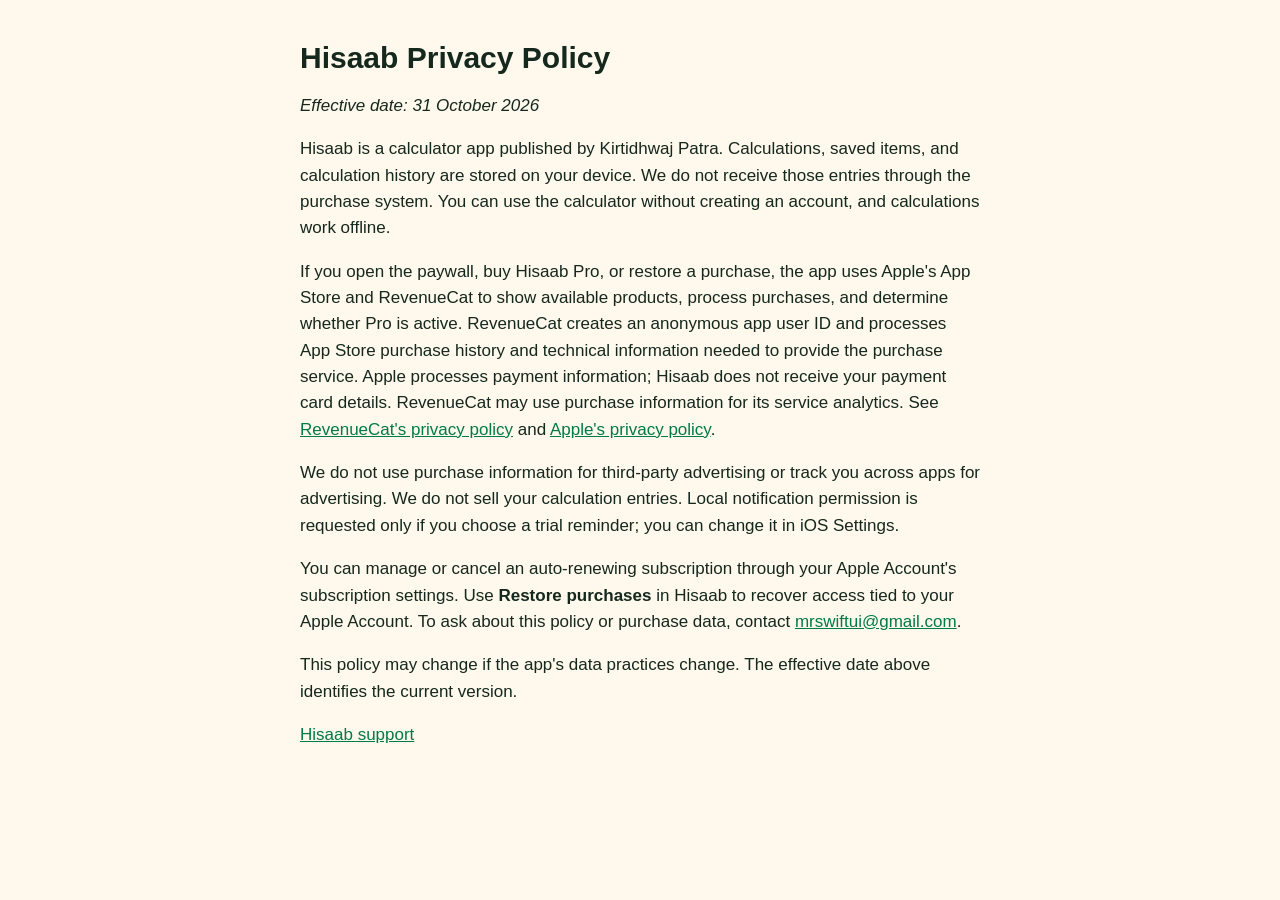
==== privacy.html @ 05719386 "Add Hisaab support page and privacy policy" ====
<!doctype html>
<html lang="en">
<head>
<meta charset="utf-8">
<meta name="viewport" content="width=device-width, initial-scale=1">
<title>Hisaab Privacy Policy</title>
<link rel="stylesheet" href="style.css">
</head>
<body>
<main>
  <h1>Hisaab Privacy Policy</h1>
  <p><em>Effective date: 31 October 2026</em></p>

  <p>Hisaab is a calculator app published by Kirtidhwaj Patra. Calculations, saved items, and calculation history are stored on your device. We do not receive those entries through the purchase system. You can use the calculator without creating an account, and calculations work offline.</p>

  <p>If you open the paywall, buy Hisaab Pro, or restore a purchase, the app uses Apple's App Store and RevenueCat to show available products, process purchases, and determine whether Pro is active. RevenueCat creates an anonymous app user ID and processes App Store purchase history and technical information needed to provide the purchase service. Apple processes payment information; Hisaab does not receive your payment card details. RevenueCat may use purchase information for its service analytics. See <a href="https://www.revenuecat.com/privacy">RevenueCat's privacy policy</a> and <a href="https://www.apple.com/legal/privacy/">Apple's privacy policy</a>.</p>

  <p>We do not use purchase information for third-party advertising or track you across apps for advertising. We do not sell your calculation entries. Local notification permission is requested only if you choose a trial reminder; you can change it in iOS Settings.</p>

  <p>You can manage or cancel an auto-renewing subscription through your Apple Account's subscription settings. Use <strong>Restore purchases</strong> in Hisaab to recover access tied to your Apple Account. To ask about this policy or purchase data, contact <a href="mailto:mrswiftui@gmail.com">mrswiftui@gmail.com</a>.</p>

  <p>This policy may change if the app's data practices change. The effective date above identifies the current version.</p>

  <p><a href="index.html">Hisaab support</a></p>
</main>
</body>
</html>
---- style.css ----
body { margin: 0; background: #FFF8EC; color: #15281E; font: 17px/1.55 -apple-system, BlinkMacSystemFont, "Segoe UI", Roboto, sans-serif; }
main { max-width: 680px; margin: 0 auto; padding: 40px 20px 64px; }
h1 { font-size: 30px; line-height: 1.2; margin: 0 0 12px; }
h2 { font-size: 20px; margin: 28px 0 8px; }
a { color: #007A48; }
@media (prefers-color-scheme: dark) { body { background: #121512; color: #F1F4EF; } a { color: #34B27A; } }
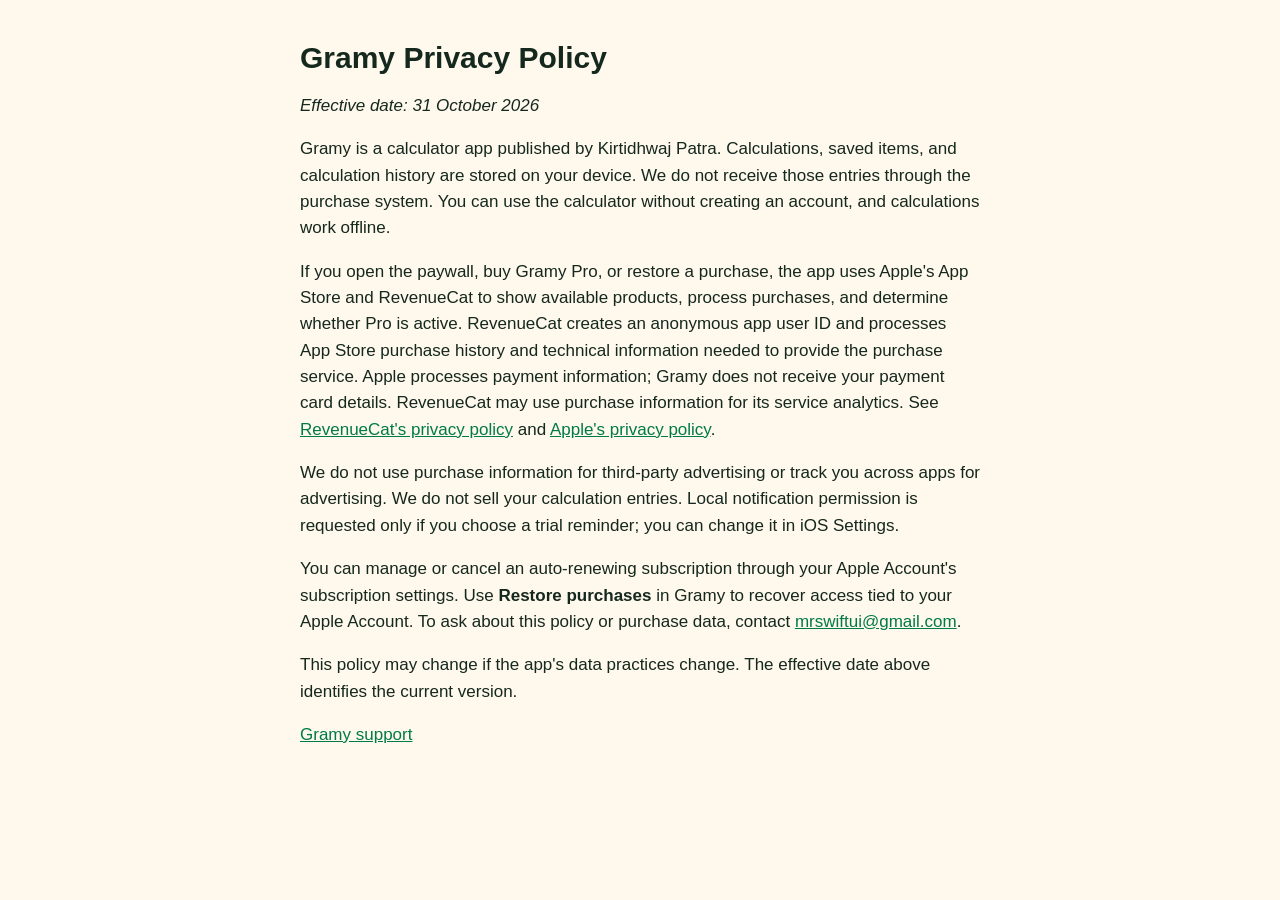
==== commit a2cd67e4: "Rebrand support and privacy pages to Gramy" ====
--- a/privacy.html
+++ b/privacy.html
@@ -3,25 +3,25 @@
 <head>
 <meta charset="utf-8">
 <meta name="viewport" content="width=device-width, initial-scale=1">
-<title>Hisaab Privacy Policy</title>
+<title>Gramy Privacy Policy</title>
 <link rel="stylesheet" href="style.css">
 </head>
 <body>
 <main>
-  <h1>Hisaab Privacy Policy</h1>
+  <h1>Gramy Privacy Policy</h1>
   <p><em>Effective date: 31 October 2026</em></p>
 
-  <p>Hisaab is a calculator app published by Kirtidhwaj Patra. Calculations, saved items, and calculation history are stored on your device. We do not receive those entries through the purchase system. You can use the calculator without creating an account, and calculations work offline.</p>
+  <p>Gramy is a calculator app published by Kirtidhwaj Patra. Calculations, saved items, and calculation history are stored on your device. We do not receive those entries through the purchase system. You can use the calculator without creating an account, and calculations work offline.</p>
 
-  <p>If you open the paywall, buy Hisaab Pro, or restore a purchase, the app uses Apple's App Store and RevenueCat to show available products, process purchases, and determine whether Pro is active. RevenueCat creates an anonymous app user ID and processes App Store purchase history and technical information needed to provide the purchase service. Apple processes payment information; Hisaab does not receive your payment card details. RevenueCat may use purchase information for its service analytics. See <a href="https://www.revenuecat.com/privacy">RevenueCat's privacy policy</a> and <a href="https://www.apple.com/legal/privacy/">Apple's privacy policy</a>.</p>
+  <p>If you open the paywall, buy Gramy Pro, or restore a purchase, the app uses Apple's App Store and RevenueCat to show available products, process purchases, and determine whether Pro is active. RevenueCat creates an anonymous app user ID and processes App Store purchase history and technical information needed to provide the purchase service. Apple processes payment information; Gramy does not receive your payment card details. RevenueCat may use purchase information for its service analytics. See <a href="https://www.revenuecat.com/privacy">RevenueCat's privacy policy</a> and <a href="https://www.apple.com/legal/privacy/">Apple's privacy policy</a>.</p>
 
   <p>We do not use purchase information for third-party advertising or track you across apps for advertising. We do not sell your calculation entries. Local notification permission is requested only if you choose a trial reminder; you can change it in iOS Settings.</p>
 
-  <p>You can manage or cancel an auto-renewing subscription through your Apple Account's subscription settings. Use <strong>Restore purchases</strong> in Hisaab to recover access tied to your Apple Account. To ask about this policy or purchase data, contact <a href="mailto:mrswiftui@gmail.com">mrswiftui@gmail.com</a>.</p>
+  <p>You can manage or cancel an auto-renewing subscription through your Apple Account's subscription settings. Use <strong>Restore purchases</strong> in Gramy to recover access tied to your Apple Account. To ask about this policy or purchase data, contact <a href="mailto:mrswiftui@gmail.com">mrswiftui@gmail.com</a>.</p>
 
   <p>This policy may change if the app's data practices change. The effective date above identifies the current version.</p>
 
-  <p><a href="index.html">Hisaab support</a></p>
+  <p><a href="index.html">Gramy support</a></p>
 </main>
 </body>
 </html>
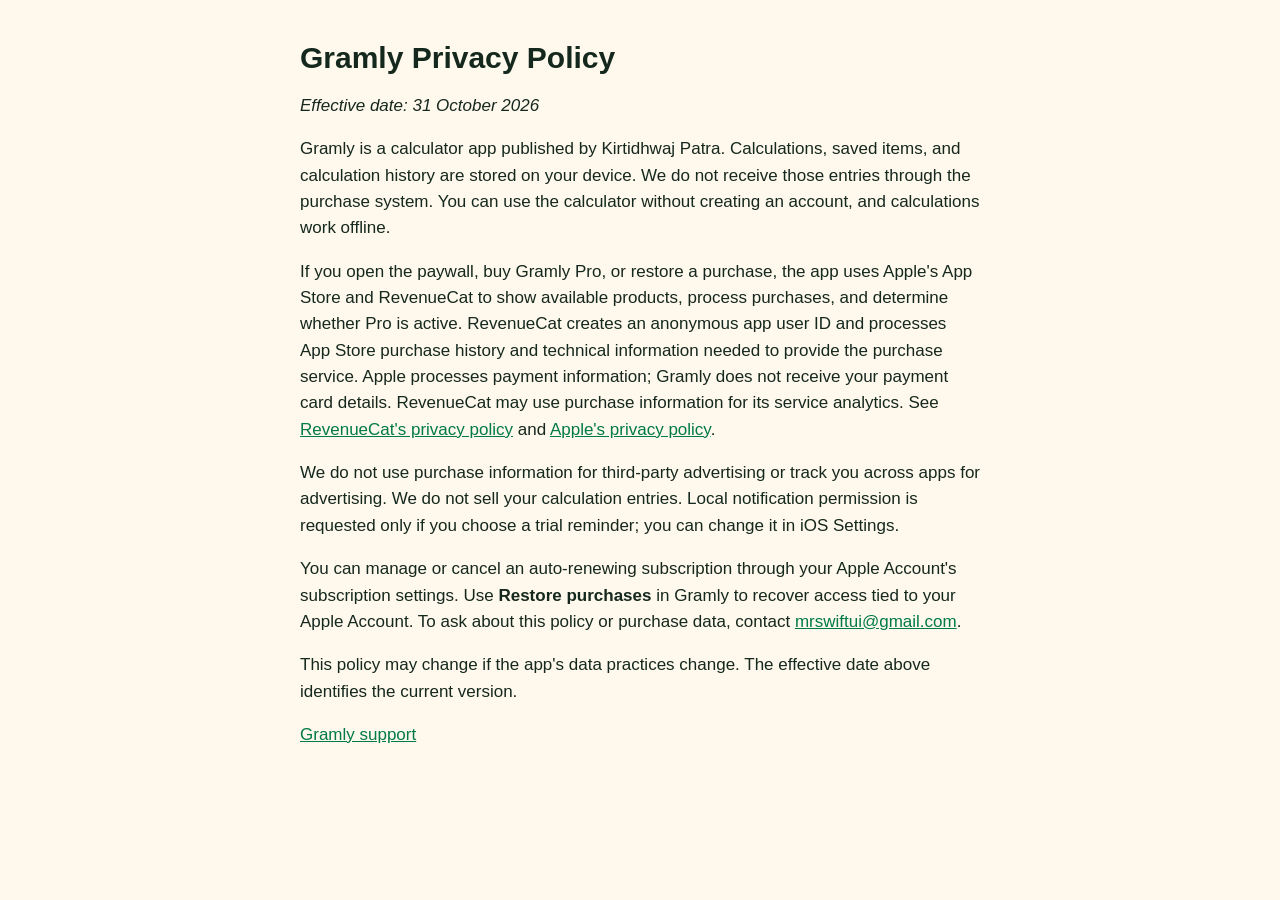
==== commit 2a3f8744: "Update app name to Gramly across support and privacy pages" ====
--- a/privacy.html
+++ b/privacy.html
@@ -3,25 +3,25 @@
 <head>
 <meta charset="utf-8">
 <meta name="viewport" content="width=device-width, initial-scale=1">
-<title>Gramy Privacy Policy</title>
+<title>Gramly Privacy Policy</title>
 <link rel="stylesheet" href="style.css">
 </head>
 <body>
 <main>
-  <h1>Gramy Privacy Policy</h1>
+  <h1>Gramly Privacy Policy</h1>
   <p><em>Effective date: 31 October 2026</em></p>
 
-  <p>Gramy is a calculator app published by Kirtidhwaj Patra. Calculations, saved items, and calculation history are stored on your device. We do not receive those entries through the purchase system. You can use the calculator without creating an account, and calculations work offline.</p>
+  <p>Gramly is a calculator app published by Kirtidhwaj Patra. Calculations, saved items, and calculation history are stored on your device. We do not receive those entries through the purchase system. You can use the calculator without creating an account, and calculations work offline.</p>
 
-  <p>If you open the paywall, buy Gramy Pro, or restore a purchase, the app uses Apple's App Store and RevenueCat to show available products, process purchases, and determine whether Pro is active. RevenueCat creates an anonymous app user ID and processes App Store purchase history and technical information needed to provide the purchase service. Apple processes payment information; Gramy does not receive your payment card details. RevenueCat may use purchase information for its service analytics. See <a href="https://www.revenuecat.com/privacy">RevenueCat's privacy policy</a> and <a href="https://www.apple.com/legal/privacy/">Apple's privacy policy</a>.</p>
+  <p>If you open the paywall, buy Gramly Pro, or restore a purchase, the app uses Apple's App Store and RevenueCat to show available products, process purchases, and determine whether Pro is active. RevenueCat creates an anonymous app user ID and processes App Store purchase history and technical information needed to provide the purchase service. Apple processes payment information; Gramly does not receive your payment card details. RevenueCat may use purchase information for its service analytics. See <a href="https://www.revenuecat.com/privacy">RevenueCat's privacy policy</a> and <a href="https://www.apple.com/legal/privacy/">Apple's privacy policy</a>.</p>
 
   <p>We do not use purchase information for third-party advertising or track you across apps for advertising. We do not sell your calculation entries. Local notification permission is requested only if you choose a trial reminder; you can change it in iOS Settings.</p>
 
-  <p>You can manage or cancel an auto-renewing subscription through your Apple Account's subscription settings. Use <strong>Restore purchases</strong> in Gramy to recover access tied to your Apple Account. To ask about this policy or purchase data, contact <a href="mailto:mrswiftui@gmail.com">mrswiftui@gmail.com</a>.</p>
+  <p>You can manage or cancel an auto-renewing subscription through your Apple Account's subscription settings. Use <strong>Restore purchases</strong> in Gramly to recover access tied to your Apple Account. To ask about this policy or purchase data, contact <a href="mailto:mrswiftui@gmail.com">mrswiftui@gmail.com</a>.</p>
 
   <p>This policy may change if the app's data practices change. The effective date above identifies the current version.</p>
 
-  <p><a href="index.html">Gramy support</a></p>
+  <p><a href="index.html">Gramly support</a></p>
 </main>
 </body>
 </html>
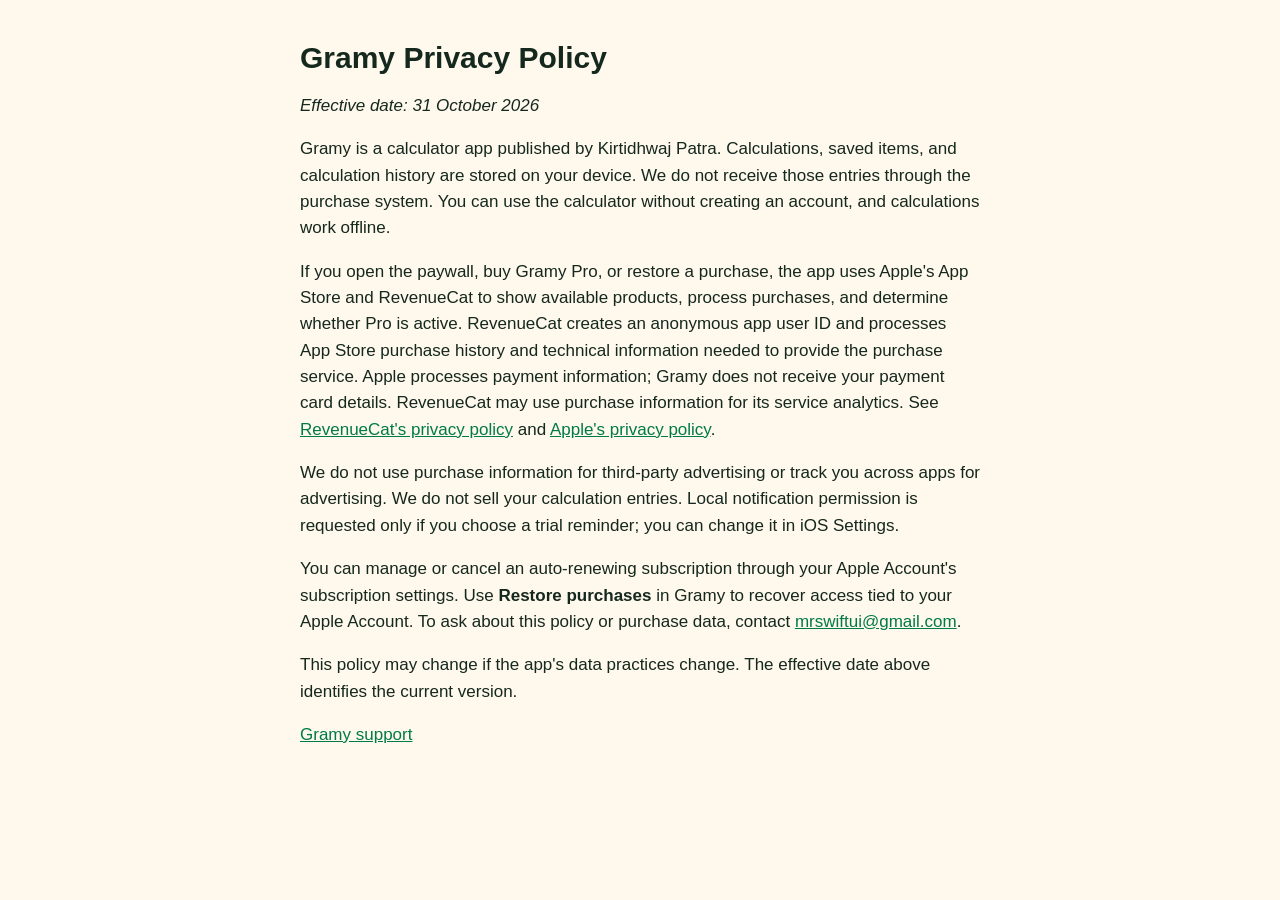
==== commit 1a63842b: "Set app name to Gramy across support and privacy pages" ====
--- a/privacy.html
+++ b/privacy.html
@@ -3,25 +3,25 @@
 <head>
 <meta charset="utf-8">
 <meta name="viewport" content="width=device-width, initial-scale=1">
-<title>Gramly Privacy Policy</title>
+<title>Gramy Privacy Policy</title>
 <link rel="stylesheet" href="style.css">
 </head>
 <body>
 <main>
-  <h1>Gramly Privacy Policy</h1>
+  <h1>Gramy Privacy Policy</h1>
   <p><em>Effective date: 31 October 2026</em></p>
 
-  <p>Gramly is a calculator app published by Kirtidhwaj Patra. Calculations, saved items, and calculation history are stored on your device. We do not receive those entries through the purchase system. You can use the calculator without creating an account, and calculations work offline.</p>
+  <p>Gramy is a calculator app published by Kirtidhwaj Patra. Calculations, saved items, and calculation history are stored on your device. We do not receive those entries through the purchase system. You can use the calculator without creating an account, and calculations work offline.</p>
 
-  <p>If you open the paywall, buy Gramly Pro, or restore a purchase, the app uses Apple's App Store and RevenueCat to show available products, process purchases, and determine whether Pro is active. RevenueCat creates an anonymous app user ID and processes App Store purchase history and technical information needed to provide the purchase service. Apple processes payment information; Gramly does not receive your payment card details. RevenueCat may use purchase information for its service analytics. See <a href="https://www.revenuecat.com/privacy">RevenueCat's privacy policy</a> and <a href="https://www.apple.com/legal/privacy/">Apple's privacy policy</a>.</p>
+  <p>If you open the paywall, buy Gramy Pro, or restore a purchase, the app uses Apple's App Store and RevenueCat to show available products, process purchases, and determine whether Pro is active. RevenueCat creates an anonymous app user ID and processes App Store purchase history and technical information needed to provide the purchase service. Apple processes payment information; Gramy does not receive your payment card details. RevenueCat may use purchase information for its service analytics. See <a href="https://www.revenuecat.com/privacy">RevenueCat's privacy policy</a> and <a href="https://www.apple.com/legal/privacy/">Apple's privacy policy</a>.</p>
 
   <p>We do not use purchase information for third-party advertising or track you across apps for advertising. We do not sell your calculation entries. Local notification permission is requested only if you choose a trial reminder; you can change it in iOS Settings.</p>
 
-  <p>You can manage or cancel an auto-renewing subscription through your Apple Account's subscription settings. Use <strong>Restore purchases</strong> in Gramly to recover access tied to your Apple Account. To ask about this policy or purchase data, contact <a href="mailto:mrswiftui@gmail.com">mrswiftui@gmail.com</a>.</p>
+  <p>You can manage or cancel an auto-renewing subscription through your Apple Account's subscription settings. Use <strong>Restore purchases</strong> in Gramy to recover access tied to your Apple Account. To ask about this policy or purchase data, contact <a href="mailto:mrswiftui@gmail.com">mrswiftui@gmail.com</a>.</p>
 
   <p>This policy may change if the app's data practices change. The effective date above identifies the current version.</p>
 
-  <p><a href="index.html">Gramly support</a></p>
+  <p><a href="index.html">Gramy support</a></p>
 </main>
 </body>
 </html>
